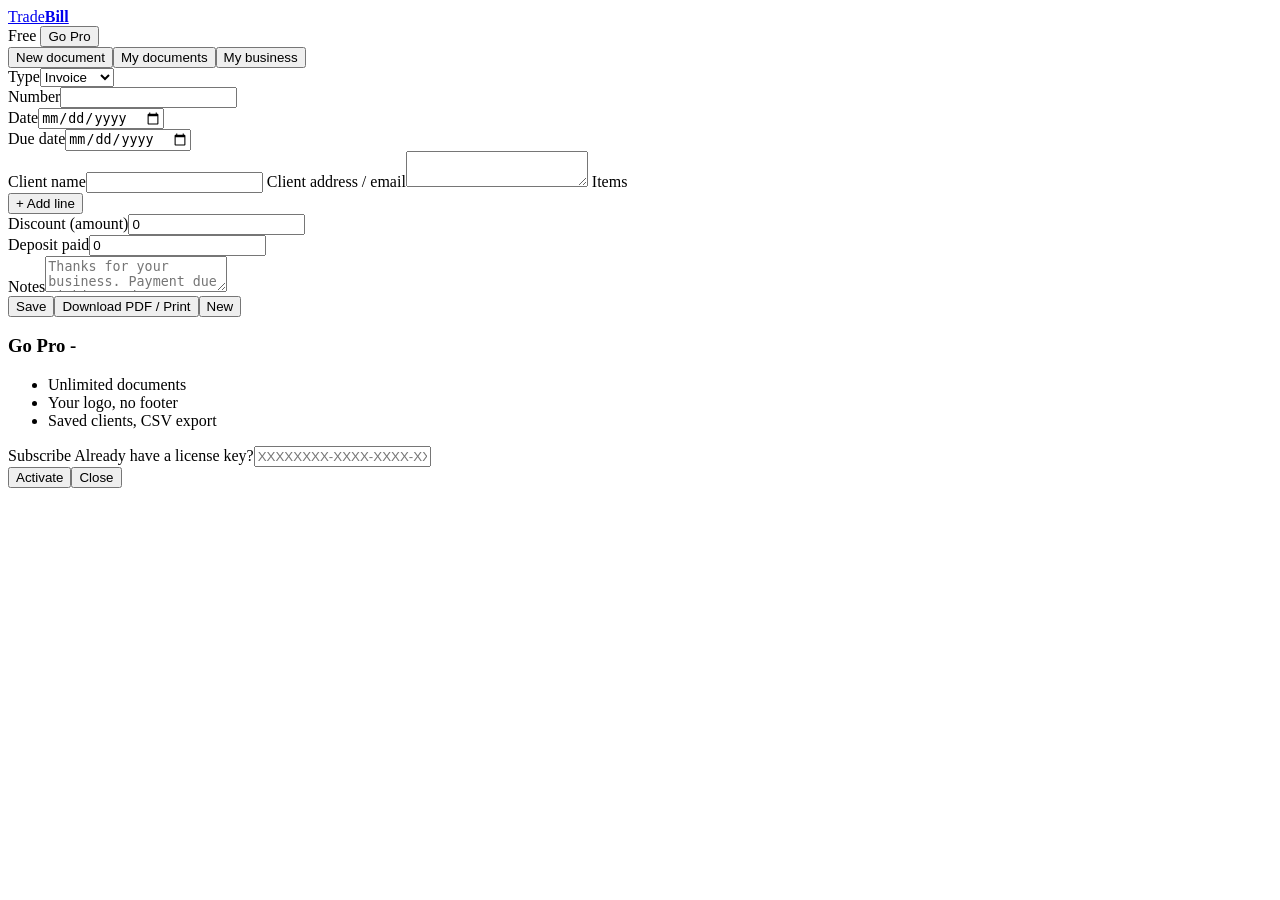
==== app.html @ e15e7ffc "Create app.html" ====
<!doctype html><html lang="en"><head><meta charset="utf-8"><meta name="viewport" content="width=device-width,initial-scale=1">
<title>TradeBill - Make an estimate or invoice</title><link rel="stylesheet" href="style.css"></head><body>
<header class="top noprint"><div class="wrap"><a class="logo" href="./">Trade<b>Bill</b></a><div><span id="plan" class="tag">Free</span> <button class="btn sm" id="upg">Go Pro</button></div></div></header>
<main class="wrap">
<div class="tabs noprint"><button data-t="edit" class="on">New document</button><button data-t="hist">My documents</button><button data-t="biz">My business</button></div>
<div id="v-edit" class="app">
 <div class="form card noprint">
  <div id="quota" class="banner"></div>
  <div class="row2"><div><label>Type</label><select id="type"><option value="Invoice">Invoice</option><option value="Estimate">Estimate</option></select></div><div><label>Number</label><input id="num"></div></div>
  <div class="row2"><div><label>Date</label><input id="date" type="date"></div><div><label>Due date</label><input id="due" type="date"></div></div>
  <label>Client name</label><input id="cname" list="clients" autocomplete="off"><datalist id="clients"></datalist>
  <label>Client address / email</label><textarea id="caddr"></textarea>
  <label>Items</label><div id="items"></div><button class="btn alt sm" id="addi">+ Add line</button>
  <div class="row2"><div><label>Discount (amount)</label><input id="disc" type="number" min="0" step="0.01" value="0"></div><div><label>Deposit paid</label><input id="dep" type="number" min="0" step="0.01" value="0"></div></div>
  <label>Notes</label><textarea id="notes" placeholder="Thanks for your business. Payment due within 14 days."></textarea>
  <div class="bar"><button class="btn" id="save">Save</button><button class="btn alt" id="pdf">Download PDF / Print</button><button class="btn alt" id="new">New</button></div>
 </div>
 <div><div id="doc"></div></div>
</div>
<div id="v-hist" style="display:none" class="card"><div class="bar" style="margin:0 0 10px"><button class="btn alt sm" id="csv">Export CSV (Pro)</button></div><table class="list" id="hist"></table></div>
<div id="v-biz" style="display:none" class="card"><div class="row2"><div><label>Business name</label><input id="bname"></div><div><label>Phone</label><input id="bphone"></div></div>
<label>Address and email</label><textarea id="baddr"></textarea>
<div class="row2"><div><label>Currency</label><select id="cur"><option value="USD">US dollar ($)</option><option value="GBP">British pound (£)</option></select></div><div><label>Tax name</label><select id="taxn"><option>Sales tax</option><option>VAT</option><option>Tax</option></select></div></div>
<div class="row2"><div><label>Tax rate %</label><input id="taxr" type="number" min="0" step="0.01" value="0"></div><div><label>Starting number</label><input id="start" type="number" min="1" value="1001"></div></div>
<label>How to pay you (bank details, Zelle, PayPal, etc.)</label><textarea id="pay"></textarea>
<label>Logo (Pro)</label><input type="file" id="logo" accept="image/*"><div class="bar"><button class="btn" id="bsave">Save business details</button></div></div>
</main>
<div class="modal" id="m"><div class="card"><h3>Go Pro - <span id="mp"></span></h3><ul class="tick"><li>Unlimited documents</li><li>Your logo, no footer</li><li>Saved clients, CSV export</li></ul>
<a class="btn" id="buy" target="_blank" rel="noopener">Subscribe</a><p class="small muted" id="soon" style="display:none">Checkout is not open yet. Check back soon.</p>
<label>Already have a license key?</label><input id="key" placeholder="XXXXXXXX-XXXX-XXXX-XXXX-XXXXXXXXXXXX"><div class="bar"><button class="btn" id="act">Activate</button><button class="btn alt" id="mc">Close</button></div><p id="kmsg" class="small"></p></div></div>
<script src="config.js"></script><script src="app.js"></script></body></html>
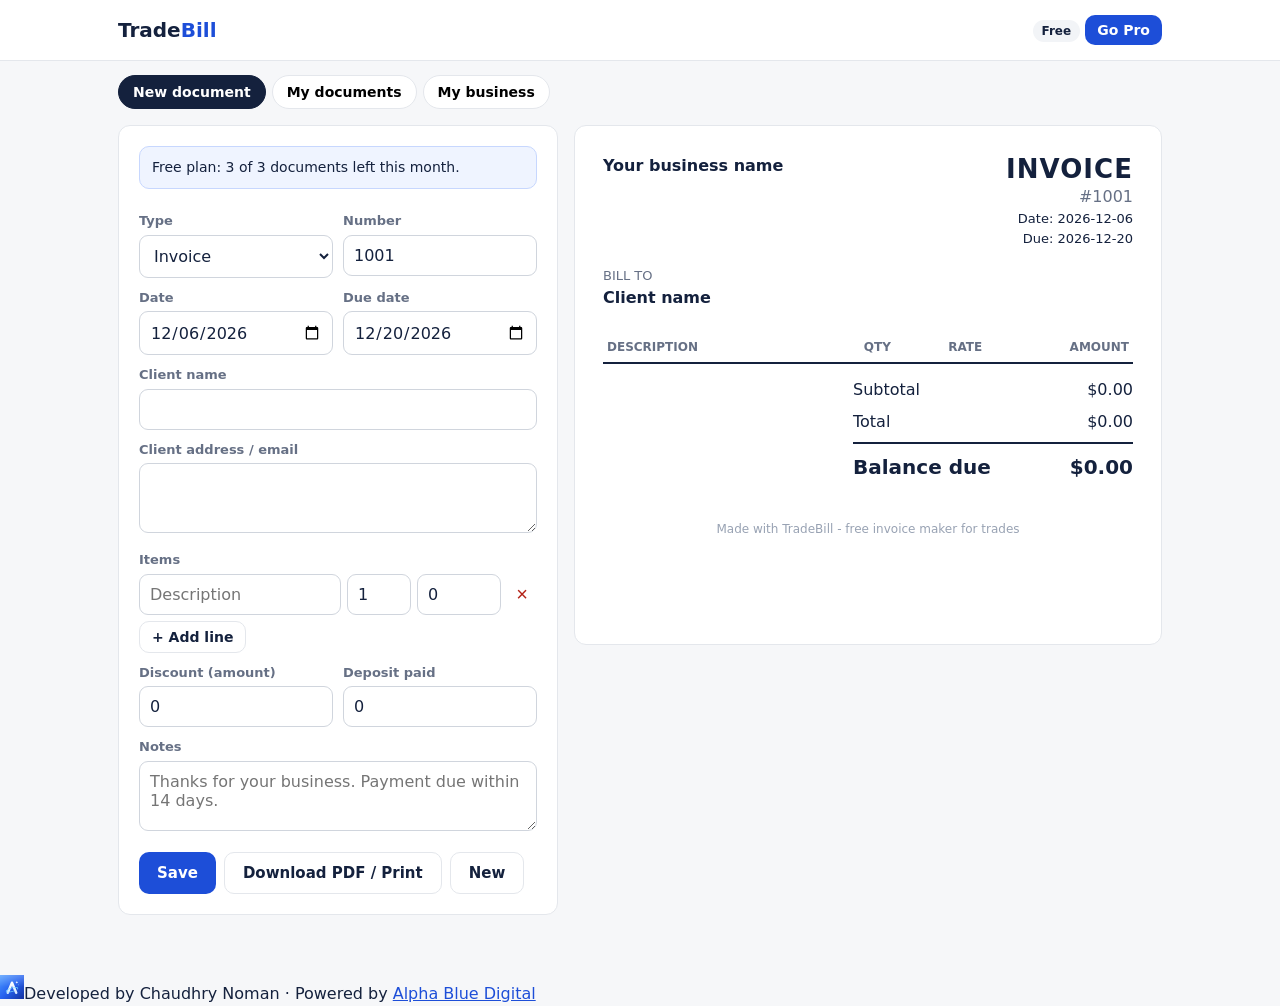
==== commit 6225c526: "Add Alpha Blue Digital credit and link" ====
--- a/app.html
+++ b/app.html
@@ -28,4 +28,5 @@
 <div class="modal" id="m"><div class="card"><h3>Go Pro - <span id="mp"></span></h3><ul class="tick"><li>Unlimited documents</li><li>Your logo, no footer</li><li>Saved clients, CSV export</li></ul>
 <a class="btn" id="buy" target="_blank" rel="noopener">Subscribe</a><p class="small muted" id="soon" style="display:none">Checkout is not open yet. Check back soon.</p>
 <label>Already have a license key?</label><input id="key" placeholder="XXXXXXXX-XXXX-XXXX-XXXX-XXXXXXXXXXXX"><div class="bar"><button class="btn" id="act">Activate</button><button class="btn alt" id="mc">Close</button></div><p id="kmsg" class="small"></p></div></div>
-<script src="config.js"></script><script src="app.js"></script></body></html>
+<div class="ab-brand noprint"><a href="https://alphablue.digital" target="_blank" rel="noopener"><img src="[data-uri]" alt="Alpha Blue Digital" width="24" height="24"></a><span>Developed by Chaudhry Noman &middot; Powered by <a href="https://alphablue.digital" target="_blank" rel="noopener">Alpha Blue Digital</a></span></div><script src="config.js"></script><script src="app.js"></script></body></html>
+
--- a/style.css
+++ b/style.css
@@ -0,0 +1,45 @@
+:root{--bg:#f6f7f9;--card:#fff;--ink:#14213d;--mut:#667085;--line:#e4e7ec;--pri:#1d4ed8;--pri2:#1e40af;--ok:#067647;--warn:#b54708;--r:12px}
+*{box-sizing:border-box}html{-webkit-text-size-adjust:100%}
+body{margin:0;font:16px/1.5 system-ui,-apple-system,Segoe UI,Roboto,sans-serif;color:var(--ink);background:var(--bg)}
+a{color:var(--pri)}h1,h2,h3{line-height:1.2;margin:0 0 .5em}
+.wrap{max-width:1080px;margin:0 auto;padding:0 18px}
+header.top{background:#fff;border-bottom:1px solid var(--line)}
+header.top .wrap{display:flex;align-items:center;justify-content:space-between;height:60px}
+.logo{font-weight:800;font-size:20px;color:var(--ink);text-decoration:none}.logo b{color:var(--pri)}
+.btn{display:inline-block;border:0;border-radius:10px;padding:11px 18px;font:600 15px system-ui;cursor:pointer;background:var(--pri);color:#fff;text-decoration:none}
+.btn:hover{background:var(--pri2)}.btn.alt{background:#fff;color:var(--ink);border:1px solid var(--line)}.btn.sm{padding:7px 12px;font-size:14px}.btn.danger{background:#fff;color:#b42318;border:1px solid #fecdca}
+.hero{padding:56px 0 36px;text-align:center}.hero h1{font-size:clamp(30px,6vw,48px);max-width:760px;margin:0 auto .4em}
+.hero p{color:var(--mut);font-size:18px;max-width:620px;margin:0 auto 22px}
+.grid3{display:grid;grid-template-columns:repeat(auto-fit,minmax(240px,1fr));gap:16px;margin:30px 0}
+.card{background:var(--card);border:1px solid var(--line);border-radius:var(--r);padding:20px}
+.price{font-size:34px;font-weight:800}.price small{font-size:15px;color:var(--mut);font-weight:500}
+ul.tick{list-style:none;padding:0;margin:14px 0}ul.tick li{padding:4px 0 4px 26px;position:relative}ul.tick li:before{content:"✓";position:absolute;left:0;color:var(--ok);font-weight:700}
+footer{padding:30px 0;color:var(--mut);font-size:14px;text-align:center}
+/* app */
+.app{display:grid;grid-template-columns:minmax(0,1fr);gap:16px;padding:16px 0 60px}
+@media(min-width:960px){.app{grid-template-columns:minmax(0,440px) minmax(0,1fr)}}
+.tabs{display:flex;gap:6px;flex-wrap:wrap;margin:14px 0 0}.tabs button{border:1px solid var(--line);background:#fff;border-radius:999px;padding:8px 14px;font:600 14px system-ui;cursor:pointer}.tabs button.on{background:var(--ink);color:#fff;border-color:var(--ink)}
+label{display:block;font-size:13px;color:var(--mut);margin:10px 0 4px;font-weight:600}
+input,select,textarea{width:100%;border:1px solid #d0d5dd;border-radius:9px;padding:10px;font:16px system-ui;background:#fff;color:var(--ink)}
+textarea{min-height:70px;resize:vertical}
+.row2{display:grid;grid-template-columns:1fr 1fr;gap:10px}
+.item{display:grid;grid-template-columns:1fr 64px 84px 30px;gap:6px;align-items:center;margin-bottom:6px}
+.item .x{border:0;background:none;font-size:20px;color:#b42318;cursor:pointer}
+.bar{display:flex;gap:8px;flex-wrap:wrap;margin-top:14px}
+.banner{background:#eff4ff;border:1px solid #c7d7fe;border-radius:10px;padding:10px 12px;font-size:14px;margin-bottom:12px}
+.banner.warn{background:#fffaeb;border-color:#fedf89}
+table.list{width:100%;border-collapse:collapse;font-size:14px}table.list td,table.list th{padding:9px 6px;border-bottom:1px solid var(--line);text-align:left}
+.tag{display:inline-block;border-radius:999px;padding:2px 9px;font-size:12px;font-weight:700;background:#f2f4f7}.tag.paid{background:#dcfae6;color:var(--ok)}.tag.due{background:#fef0c7;color:var(--warn)}
+/* document preview */
+#doc{background:#fff;border:1px solid var(--line);border-radius:var(--r);padding:28px;position:relative;min-height:520px}
+#doc h2{font-size:26px;letter-spacing:.04em;text-transform:uppercase;margin:0}
+.dhead{display:flex;justify-content:space-between;gap:16px;flex-wrap:wrap}
+.dhead img{max-height:56px;max-width:160px;display:block;margin-bottom:6px}
+.muted{color:var(--mut)}.small{font-size:13px}.right{text-align:right}
+#doc table{width:100%;border-collapse:collapse;margin:22px 0 10px}#doc th{font-size:12px;text-transform:uppercase;color:var(--mut);text-align:left;border-bottom:2px solid var(--ink);padding:6px 4px}#doc td{padding:8px 4px;border-bottom:1px solid var(--line);vertical-align:top}
+#doc td.n,#doc th.n{text-align:right;white-space:nowrap}
+.tot{margin-left:auto;width:min(280px,100%)}.tot div{display:flex;justify-content:space-between;padding:4px 0}.tot .g{font-size:20px;font-weight:800;border-top:2px solid var(--ink);margin-top:4px;padding-top:8px}
+.wm{margin-top:34px;text-align:center;font-size:12px;color:#98a2b3}
+.modal{position:fixed;inset:0;background:rgba(16,24,40,.55);display:none;align-items:center;justify-content:center;padding:16px;z-index:9}.modal.on{display:flex}.modal .card{max-width:440px;width:100%}
+@media print{body{background:#fff}header.top,.noprint,.app>.form{display:none!important}.app{display:block;padding:0}#doc{border:0;padding:0}}
+.row2>div{min-width:0}input[type=date]{min-width:0;-webkit-appearance:none;appearance:none;height:44px}
